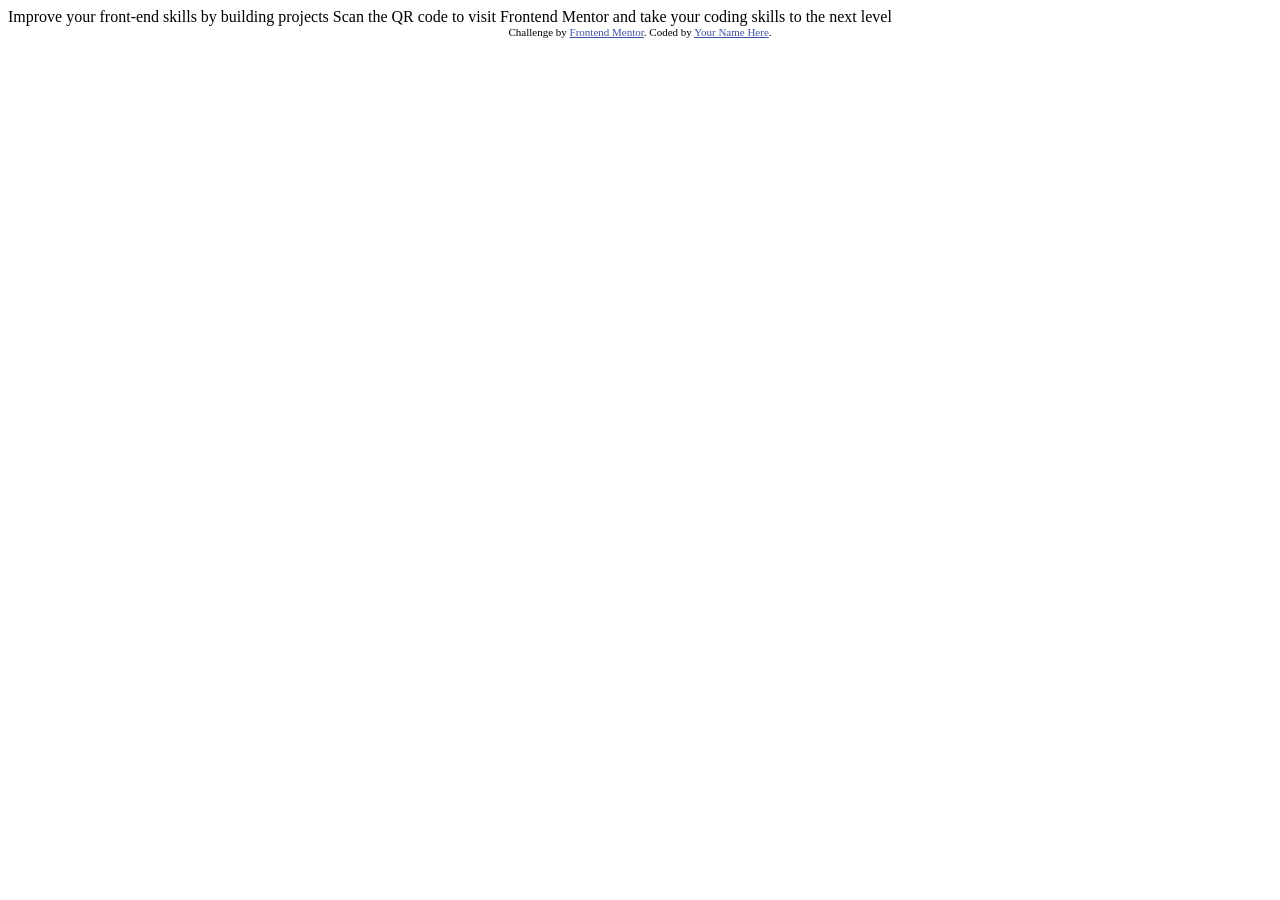
==== index.html @ 2f5fc7b0 "QR code component" ====
<!DOCTYPE html>
<html lang="en">
<head>
  <meta charset="UTF-8">
  <meta name="viewport" content="width=device-width, initial-scale=1.0"> <!-- displays site properly based on user's device -->

  <link rel="icon" type="image/png" sizes="32x32" href="./images/favicon-32x32.png">
  
  <title>Frontend Mentor | QR code component</title>

  <!-- Feel free to remove these styles or customise in your own stylesheet 👍 -->
  <style>
    .attribution { font-size: 0.6875rem; text-align: center; }
    .attribution a { color: hsl(228, 45%, 44%); }
  </style>
</head>
<body>

  Improve your front-end skills by building projects

  Scan the QR code to visit Frontend Mentor and take your coding skills to the next level
  
  <footer class="attribution">
    Challenge by <a href="https://www.frontendmentor.io?ref=challenge">Frontend Mentor</a>. 
    Coded by <a href="#">Your Name Here</a>.
  </footer>
</body>
</html>
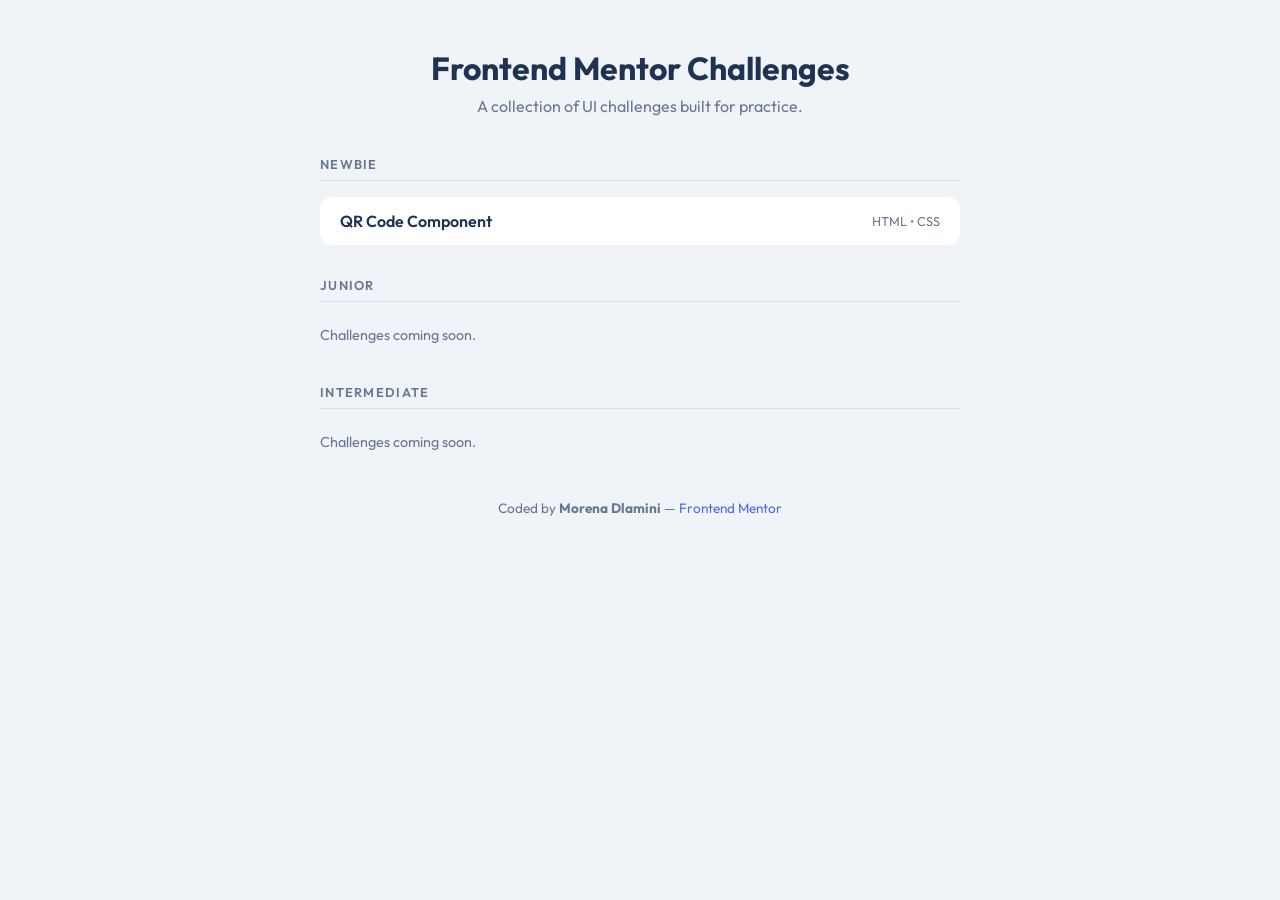
==== commit 1d3443b1: "New root section for projects and sub folders" ====
--- a/index.html
+++ b/index.html
@@ -1,28 +1,49 @@
 <!DOCTYPE html>
 <html lang="en">
-<head>
-  <meta charset="UTF-8">
-  <meta name="viewport" content="width=device-width, initial-scale=1.0"> <!-- displays site properly based on user's device -->
+  <head>
+    <meta charset="UTF-8" />
+    <meta name="viewport" content="width=device-width, initial-scale=1.0" />
+    <title>Frontend Mentor Challenges — Morena Dlamini</title>
+    <link rel="preconnect" href="https://fonts.googleapis.com" />
+    <link rel="preconnect" href="https://fonts.gstatic.com" crossorigin />
+    <link href="https://fonts.googleapis.com/css2?family=Outfit:wght@400;600;700&display=swap" rel="stylesheet" />
+    <link rel="stylesheet" href="style.css" />
+  </head>
+  <body>
+    <header>
+      <h1>Frontend Mentor Challenges</h1>
+      <p>A collection of UI challenges built for practice.</p>
+    </header>
 
-  <link rel="icon" type="image/png" sizes="32x32" href="./images/favicon-32x32.png">
-  
-  <title>Frontend Mentor | QR code component</title>
+    <main>
+      <section>
+        <h2>Newbie</h2>
+        <ul class="challenge-list">
+          <li>
+            <a href="./Newbie/qr-code-component/">
+              <span class="challenge-name">QR Code Component</span>
+              <span class="challenge-tech">HTML &bull; CSS</span>
+            </a>
+          </li>
+        </ul>
+      </section>
 
-  <!-- Feel free to remove these styles or customise in your own stylesheet 👍 -->
-  <style>
-    .attribution { font-size: 0.6875rem; text-align: center; }
-    .attribution a { color: hsl(228, 45%, 44%); }
-  </style>
-</head>
-<body>
+      <section>
+        <h2>Junior</h2>
+        <p class="empty-state">Challenges coming soon.</p>
+      </section>
 
-  Improve your front-end skills by building projects
+      <section>
+        <h2>Intermediate</h2>
+        <p class="empty-state">Challenges coming soon.</p>
+      </section>
+    </main>
 
-  Scan the QR code to visit Frontend Mentor and take your coding skills to the next level
-  
-  <footer class="attribution">
-    Challenge by <a href="https://www.frontendmentor.io?ref=challenge">Frontend Mentor</a>. 
-    Coded by <a href="#">Your Name Here</a>.
-  </footer>
-</body>
-</html>+    <footer>
+      <p>
+        Coded by <strong>Morena Dlamini</strong> &mdash;
+        <a href="https://www.frontendmentor.io" target="_blank" rel="noopener">Frontend Mentor</a>
+      </p>
+    </footer>
+  </body>
+</html>
--- a/style.css
+++ b/style.css
@@ -0,0 +1,123 @@
+*, *::before, *::after {
+  box-sizing: border-box;
+  margin: 0;
+  padding: 0;
+}
+
+:root {
+  --white: hsl(0, 0%, 100%);
+  --slate-100: hsl(212, 45%, 96%);
+  --slate-300: hsl(212, 45%, 89%);
+  --slate-500: hsl(216, 15%, 48%);
+  --slate-900: hsl(218, 44%, 22%);
+  --accent: hsl(228, 75%, 60%);
+}
+
+body {
+  font-family: 'Outfit', sans-serif;
+  font-size: 1rem;
+  background-color: var(--slate-100);
+  color: var(--slate-900);
+  min-height: 100vh;
+  display: flex;
+  flex-direction: column;
+  align-items: center;
+  padding: 3rem 1.5rem;
+  gap: 2.5rem;
+}
+
+header {
+  text-align: center;
+}
+
+header h1 {
+  font-size: 2rem;
+  font-weight: 700;
+  color: var(--slate-900);
+}
+
+header p {
+  margin-top: 0.5rem;
+  color: var(--slate-500);
+  font-size: 1rem;
+}
+
+main {
+  width: 100%;
+  max-width: 640px;
+  display: flex;
+  flex-direction: column;
+  gap: 2rem;
+}
+
+section h2 {
+  font-size: 0.8rem;
+  font-weight: 600;
+  text-transform: uppercase;
+  letter-spacing: 0.1em;
+  color: var(--slate-500);
+  border-bottom: 1px solid var(--slate-300);
+  padding-bottom: 0.5rem;
+  margin-bottom: 1rem;
+}
+
+.challenge-list {
+  list-style: none;
+  display: flex;
+  flex-direction: column;
+  gap: 0.5rem;
+}
+
+.challenge-list a {
+  display: flex;
+  justify-content: space-between;
+  align-items: center;
+  padding: 0.875rem 1.25rem;
+  background-color: var(--white);
+  border-radius: 12px;
+  text-decoration: none;
+  color: inherit;
+  transition: box-shadow 0.2s ease, transform 0.2s ease;
+}
+
+.challenge-list a:hover {
+  box-shadow: 0 4px 16px hsl(218, 44%, 22%, 0.12);
+  transform: translateY(-2px);
+}
+
+.challenge-name {
+  font-weight: 600;
+  color: var(--slate-900);
+}
+
+.challenge-tech {
+  font-size: 0.8rem;
+  color: var(--slate-500);
+}
+
+.empty-state {
+  color: var(--slate-500);
+  font-size: 0.9rem;
+  padding: 0.5rem 0;
+}
+
+footer {
+  color: var(--slate-500);
+  font-size: 0.85rem;
+  text-align: center;
+}
+
+footer a {
+  color: var(--accent);
+  text-decoration: none;
+}
+
+footer a:hover {
+  text-decoration: underline;
+}
+
+@media (max-width: 375px) {
+  header h1 {
+    font-size: 1.5rem;
+  }
+}
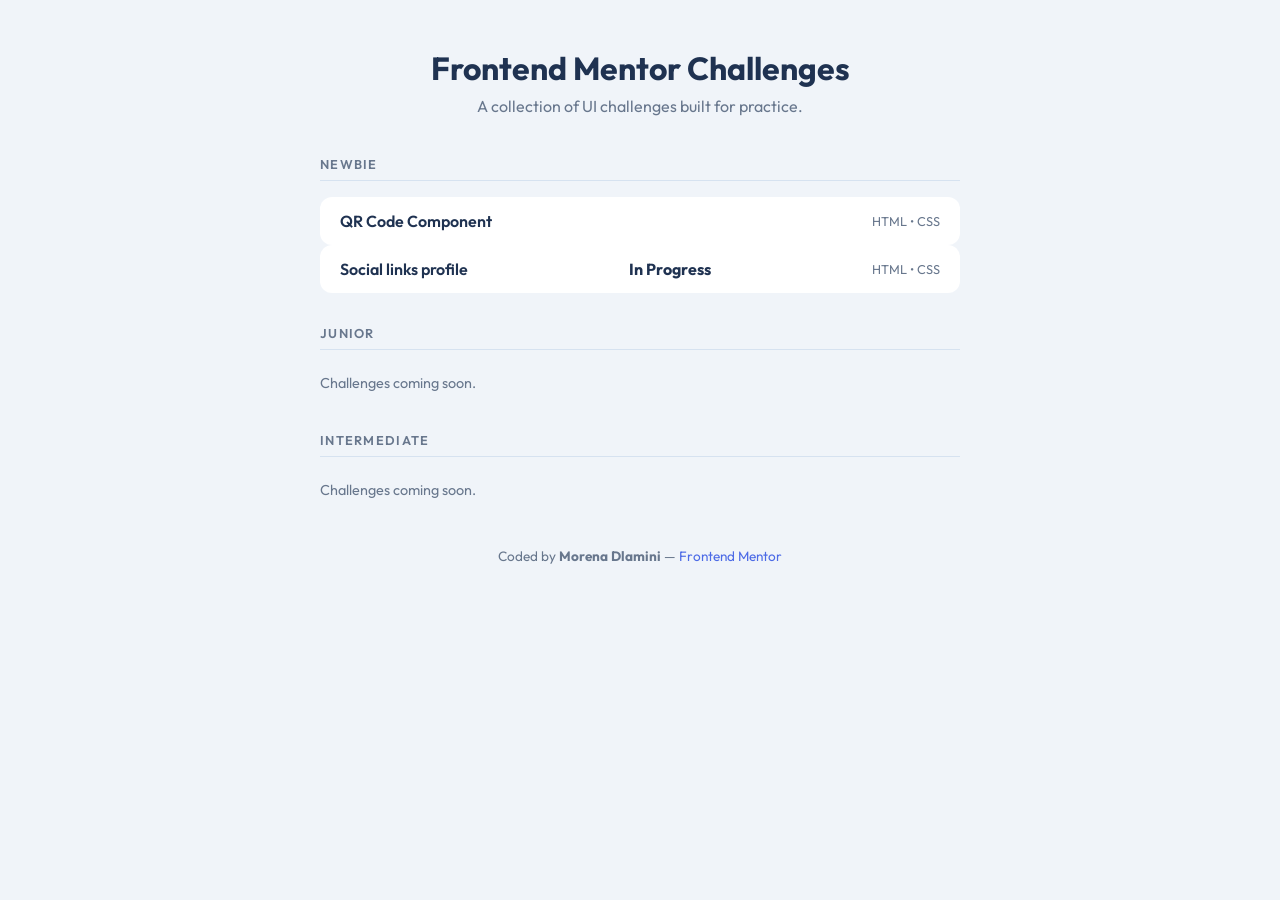
==== commit 19f7dd14: "initial commit" ====
--- a/index.html
+++ b/index.html
@@ -1,4 +1,4 @@
-<!DOCTYPE html>
+<!doctype html>
 <html lang="en">
   <head>
     <meta charset="UTF-8" />
@@ -6,7 +6,10 @@
     <title>Frontend Mentor Challenges — Morena Dlamini</title>
     <link rel="preconnect" href="https://fonts.googleapis.com" />
     <link rel="preconnect" href="https://fonts.gstatic.com" crossorigin />
-    <link href="https://fonts.googleapis.com/css2?family=Outfit:wght@400;600;700&display=swap" rel="stylesheet" />
+    <link
+      href="https://fonts.googleapis.com/css2?family=Outfit:wght@400;600;700&display=swap"
+      rel="stylesheet"
+    />
     <link rel="stylesheet" href="style.css" />
   </head>
   <body>
@@ -22,6 +25,15 @@
           <li>
             <a href="./Newbie/qr-code-component/">
               <span class="challenge-name">QR Code Component</span>
+              <span class="challenge-tech">HTML &bull; CSS</span>
+            </a>
+          </li>
+        </ul>
+        <ul class="challenge-list">
+          <li>
+            <a href="./Newbie/social-links-profile-main/">
+              <span class="challenge-name">Social links profile</span>
+              <span class="Status"><strong>In Progress</strong></span>
               <span class="challenge-tech">HTML &bull; CSS</span>
             </a>
           </li>
@@ -42,7 +54,9 @@
     <footer>
       <p>
         Coded by <strong>Morena Dlamini</strong> &mdash;
-        <a href="https://www.frontendmentor.io" target="_blank" rel="noopener">Frontend Mentor</a>
+        <a href="https://www.frontendmentor.io" target="_blank" rel="noopener"
+          >Frontend Mentor</a
+        >
       </p>
     </footer>
   </body>
